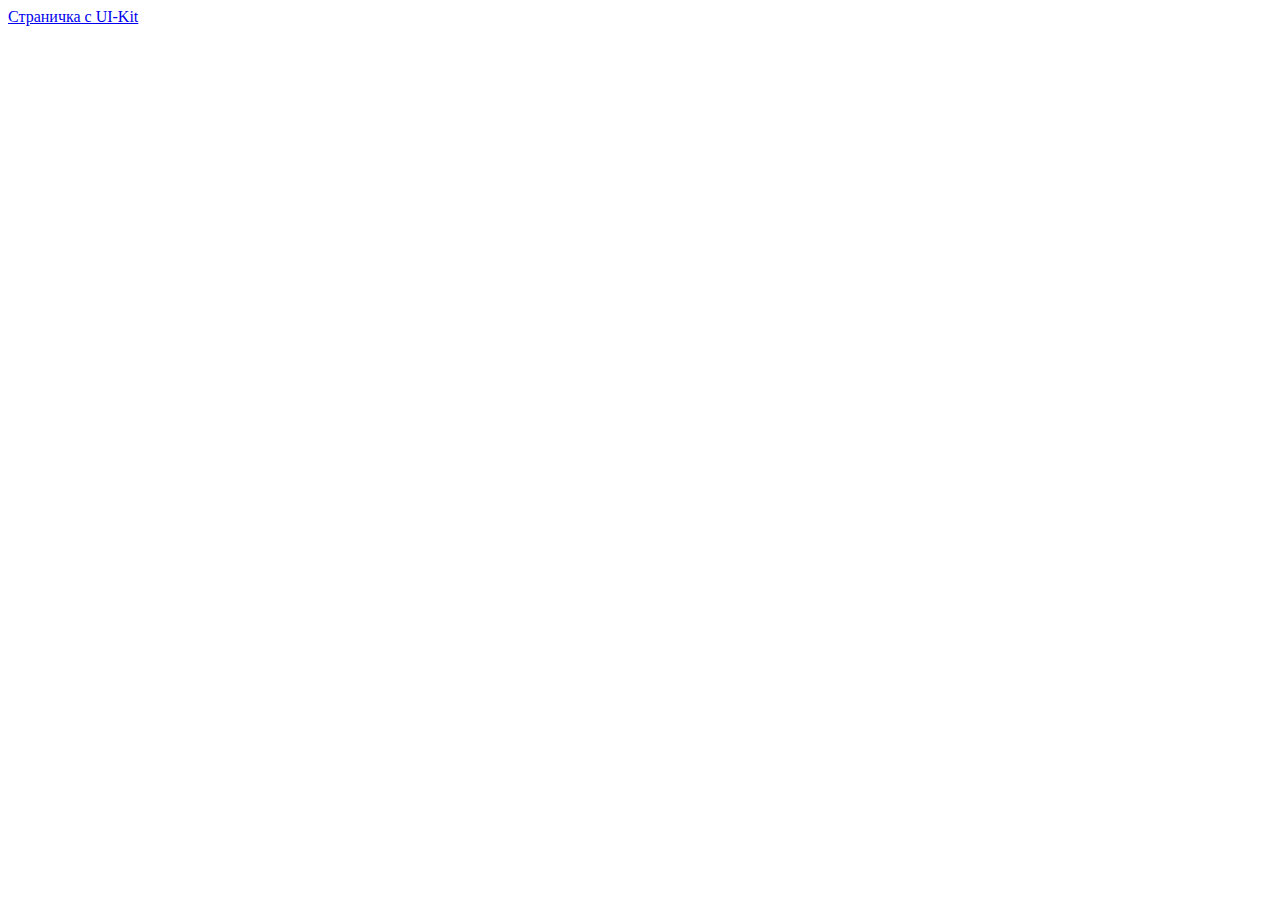
==== index.html @ c2a5e3c7 "Создан index для github pages" ====
<html lang="ru">
  <head>
      <meta charset="UTF-8">
      <title>Главная</title>
      <link rel="stylesheet" href="css/style.css">
  </head>
  <body>
    <a href="UI-Kit/ui-kit.html">Страничка с UI-Kit</a>
  </body>
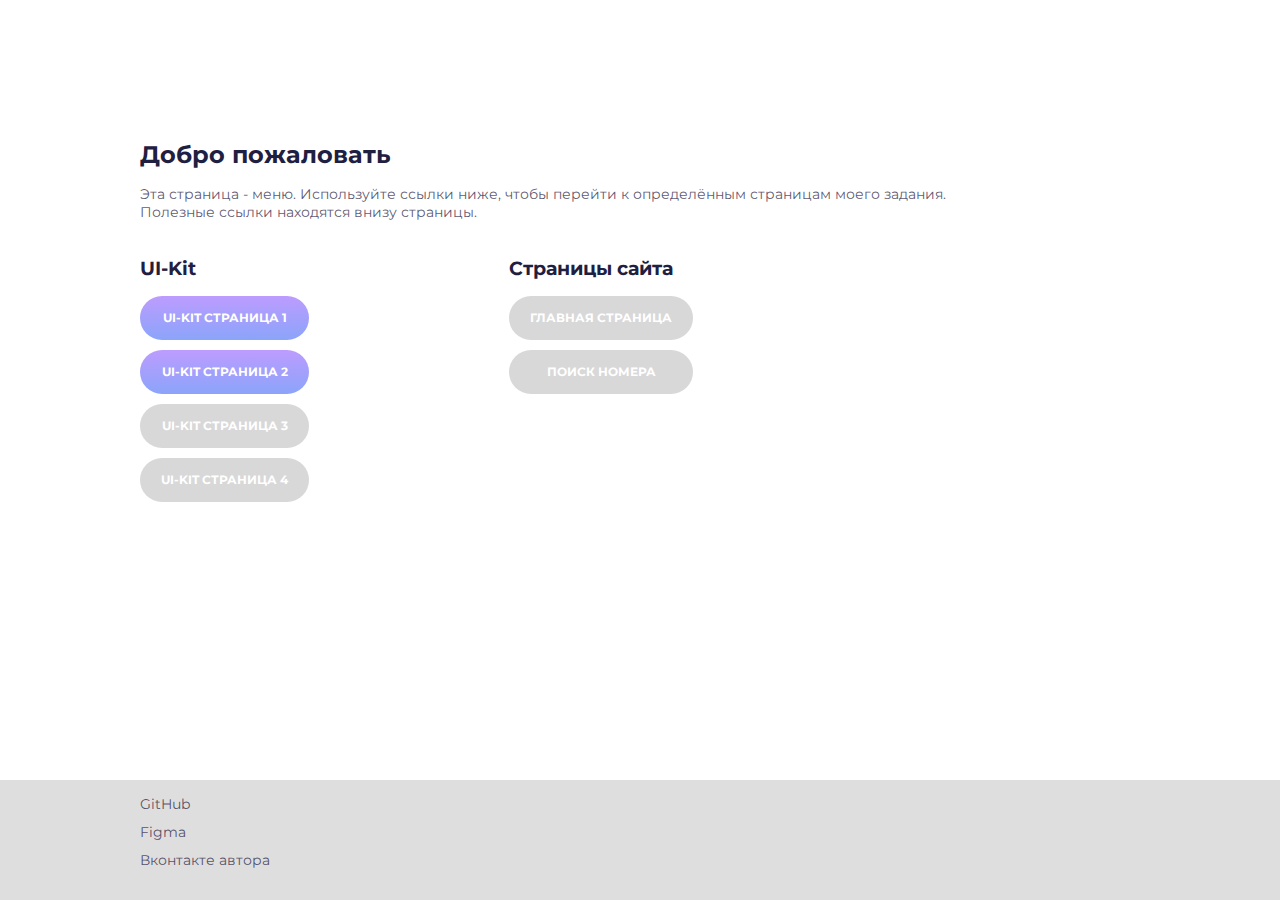
==== commit 3131fcf1: "Обновлён index.html, + поправил пару косяков" ====
--- a/index.html
+++ b/index.html
@@ -5,5 +5,32 @@
       <link rel="stylesheet" href="css/style.css">
   </head>
   <body>
-    <a href="UI-Kit/ui-kit.html">Страничка с UI-Kit</a>
+    <h1>Добро пожаловать</h1>
+      <p>Эта страница - меню. Используйте ссылки ниже, чтобы перейти к определённым страницам моего задания.<br>
+      Полезные ссылки находятся внизу страницы.</p>
+
+    <div class="menu_container">
+      <div class="ui-kit_container">
+        <h2>UI-Kit</h2>
+        <a class="gradient_button" href="UI-Kit/ui-kit.html">UI-Kit страница 1</a>
+        <a style="margin-top: 10px;" class="gradient_button" href="UI-Kit/ui-kit2.html">UI-Kit страница 2</a>
+        <a style="margin-top: 10px;" class="gradient_button_disable">UI-Kit страница 3</a>
+        <a style="margin-top: 10px;" class="gradient_button_disable">UI-Kit страница 4</a>
+      </div>
+
+      <div class="site_container">
+        <h2>Страницы сайта</h2>
+        <a class="gradient_button_disable">Главная страница</a>
+        <a style="margin-top: 10px;" class="gradient_button_disable">Поиск номера</a>
+      </div>
+    </div>
+
+
+    <footer>
+      <div class="footer_container">
+        <a href="https://github.com/GooseRuby/fsd_team-learning">GitHub</a>
+        <a href="https://www.figma.com/file/MumYcKVk9RkKZEG6dR5E3A/FSD-frontend-education-program.-The-2nd-task">Figma</a>
+        <a href="https://vk.com/gooslink">Вконтакте автора</a>
+      </div>
+    </footer>
   </body>
--- a/css/style.css
+++ b/css/style.css
@@ -0,0 +1,132 @@
+/*подключение шрифтов*/
+@import url('https://fonts.googleapis.com/css?family=Quicksand&display=swap');
+@import url('https://fonts.googleapis.com/css2?family=Montserrat&display=swap');
+
+body {
+  color: rgba(31, 32, 65, 0.75);
+  margin: 140px;
+}
+
+footer {
+  position: absolute;
+  padding-top: 15px;
+  padding-left: 140px;
+  left: 0;
+  bottom: 0;
+  width: 100%;
+  box-sizing: border-box;
+  height: 120px;
+  background-color: dedede;
+}
+
+.footer_container {
+  position: relative;
+  display: inline-flex;
+  flex-direction: column;
+}
+
+.footer_container a {
+  font-family: Montserrat;
+  font-weight: normal;
+  font-size: 14px;
+  color: rgba(31, 32, 65, 0.75);
+  text-decoration: none;
+  margin-bottom: 10px;
+}
+
+.footer_container a:hover {
+  opacity: 50%;
+}
+
+h1 {
+  font-family: Montserrat;
+  font-weight: bold;
+  font-size: 24px;
+  color: #1F2041;
+}
+
+h2 {
+  font-family: Montserrat;
+  font-weight: bold;
+  font-size: 19px;
+  color: #1F2041;
+}
+
+h3 {
+  font-family: Montserrat;
+  font-weight: bold;
+  font-size: 12px;
+  color: #1F2041;
+  text-transform: uppercase;
+}
+
+p {
+  font-family: Montserrat;
+  font-weight: normal;
+  font-size: 14px;
+  color: rgba(31, 32, 65, 0.75);
+}
+
+.menu_container {
+  display: flex;
+  margin-top: 20px;
+}
+
+.ui-kit_container {
+  display: inline-flex;
+  flex-direction: column;
+}
+
+.site_container {
+  display: inline-flex;
+  flex-direction: column;
+  margin-left: 200px;
+}
+
+.gradient_button {
+  display: inline-flex;
+  align-items: center;
+  justify-content: center;
+
+  padding: 0px 21px;
+  height: 44px;
+  background: linear-gradient(180deg, #BC9CFF 0%, #8BA4F9 100%);
+  border-radius: 22px;
+  text-decoration: none;
+  font-family: Montserrat;
+  font-style: normal;
+  font-weight: bold;
+  font-size: 12px;
+  text-transform: uppercase;
+
+  color: #FFFFFF;
+}
+
+.gradient_button:hover {
+  opacity: 50%;
+}
+
+.gradient_button:active {
+  opacity: 100%;
+}
+
+.gradient_button_disable {
+  display: inline-flex;
+  align-items: center;
+  justify-content: center;
+  cursor: default;
+
+  padding: 0px 21px;
+  height: 44px;
+  background: gray;
+  opacity: 30%;
+  border-radius: 22px;
+  text-decoration: none;
+  font-family: Montserrat;
+  font-style: normal;
+  font-weight: bold;
+  font-size: 12px;
+  text-transform: uppercase;
+
+  color: #FFFFFF;
+}
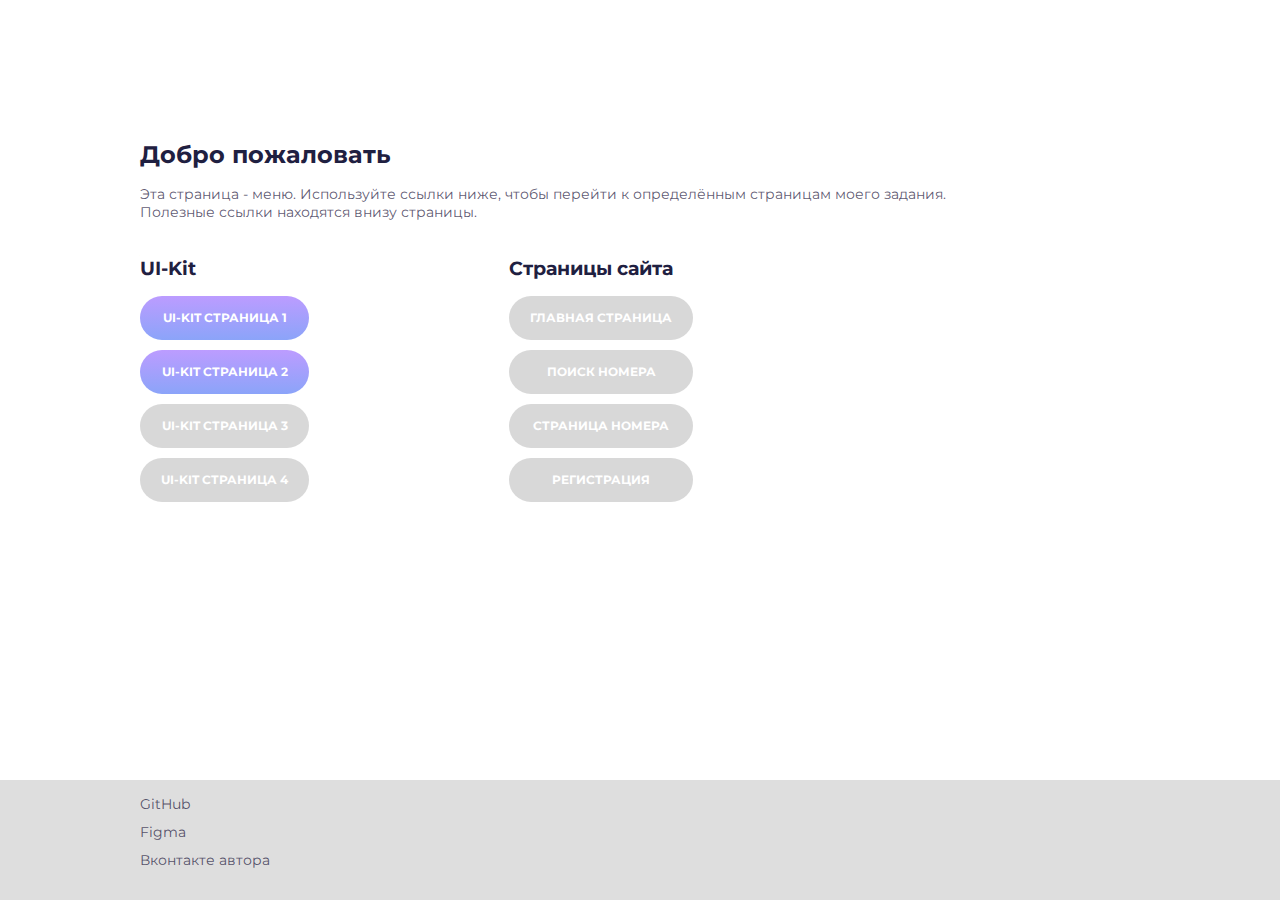
==== commit 61c8fe60: "Поправил пару кнопочек в индексе" ====
--- a/index.html
+++ b/index.html
@@ -22,6 +22,8 @@
         <h2>Страницы сайта</h2>
         <a class="gradient_button_disable">Главная страница</a>
         <a style="margin-top: 10px;" class="gradient_button_disable">Поиск номера</a>
+        <a style="margin-top: 10px;" class="gradient_button_disable">Страница номера</a>
+        <a style="margin-top: 10px;" class="gradient_button_disable">Регистрация</a>
       </div>
     </div>
 
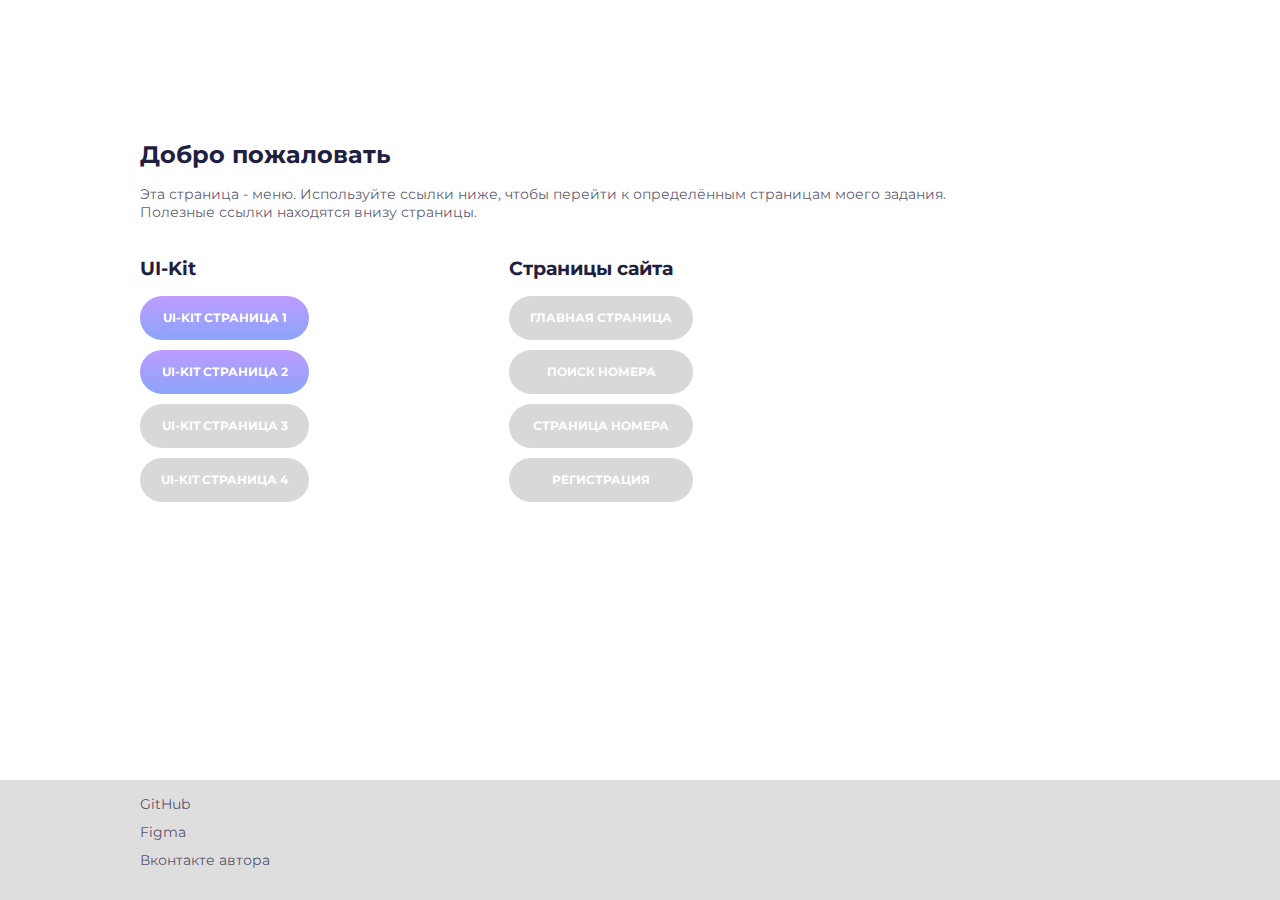
==== commit a60b21d4: "Пробую метрику" ====
--- a/index.html
+++ b/index.html
@@ -1,5 +1,20 @@
 <html lang="ru">
   <head>
+    <!-- Yandex.Metrika counter -->
+    <script type="text/javascript" >
+       (function(m,e,t,r,i,k,a){m[i]=m[i]||function(){(m[i].a=m[i].a||[]).push(arguments)};
+       m[i].l=1*new Date();k=e.createElement(t),a=e.getElementsByTagName(t)[0],k.async=1,k.src=r,a.parentNode.insertBefore(k,a)})
+       (window, document, "script", "https://mc.yandex.ru/metrika/tag.js", "ym");
+
+       ym(66432301, "init", {
+            clickmap:true,
+            trackLinks:true,
+            accurateTrackBounce:true
+       });
+    </script>
+    <noscript><div><img src="https://mc.yandex.ru/watch/66432301" style="position:absolute; left:-9999px;" alt="" /></div></noscript>
+    <!-- /Yandex.Metrika counter -->
+    
       <meta charset="UTF-8">
       <title>Главная</title>
       <link rel="stylesheet" href="css/style.css">
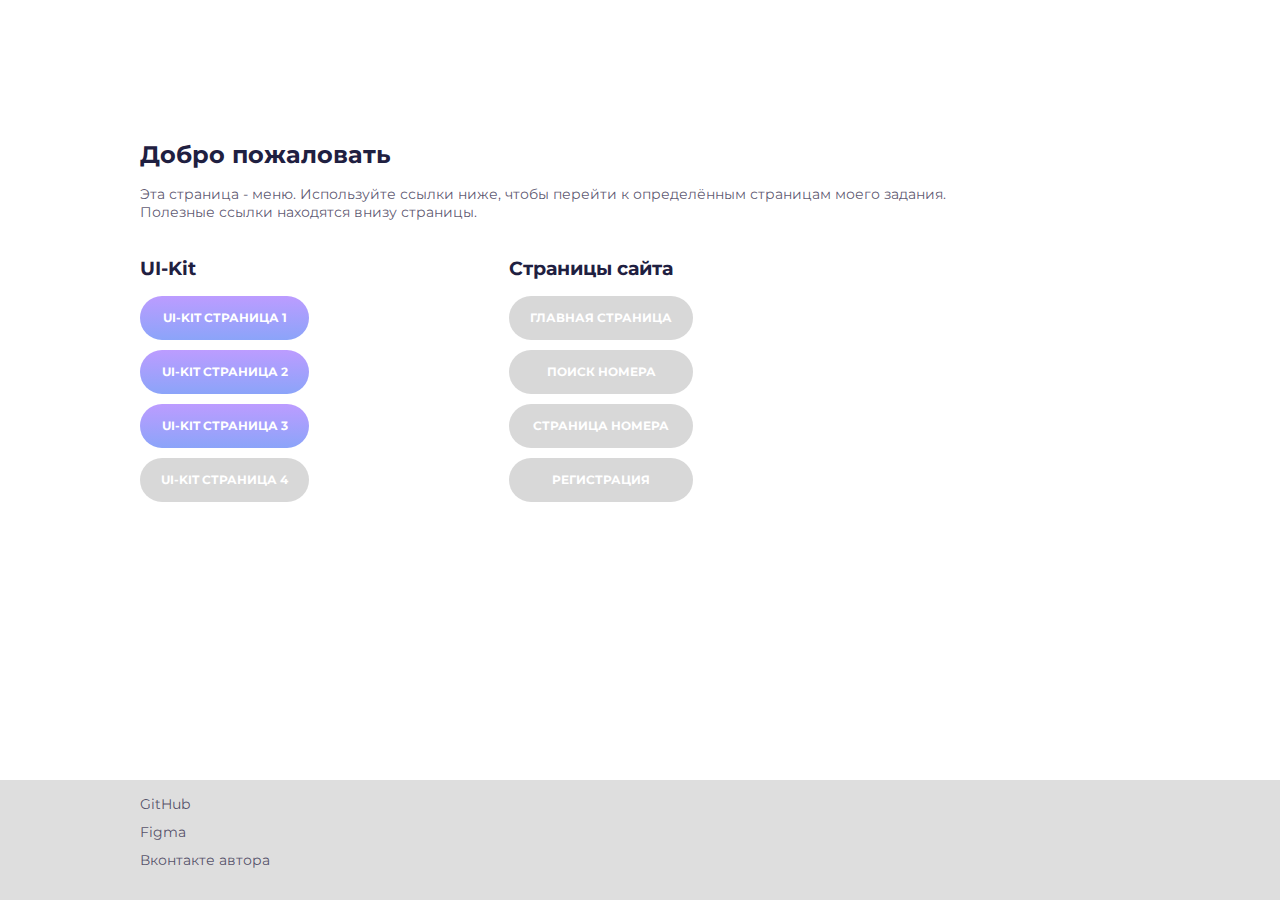
==== commit bba697a1: "Сделал первый элемент в UI-Kit3" ====
--- a/index.html
+++ b/index.html
@@ -14,7 +14,7 @@
     </script>
     <noscript><div><img src="https://mc.yandex.ru/watch/66432301" style="position:absolute; left:-9999px;" alt="" /></div></noscript>
     <!-- /Yandex.Metrika counter -->
-    
+
       <meta charset="UTF-8">
       <title>Главная</title>
       <link rel="stylesheet" href="css/style.css">
@@ -29,7 +29,7 @@
         <h2>UI-Kit</h2>
         <a class="gradient_button" href="UI-Kit/ui-kit.html">UI-Kit страница 1</a>
         <a style="margin-top: 10px;" class="gradient_button" href="UI-Kit/ui-kit2.html">UI-Kit страница 2</a>
-        <a style="margin-top: 10px;" class="gradient_button_disable">UI-Kit страница 3</a>
+        <a style="margin-top: 10px;" class="gradient_button" href="UI-Kit/ui-kit3.html">UI-Kit страница 3</a>
         <a style="margin-top: 10px;" class="gradient_button_disable">UI-Kit страница 4</a>
       </div>
 
